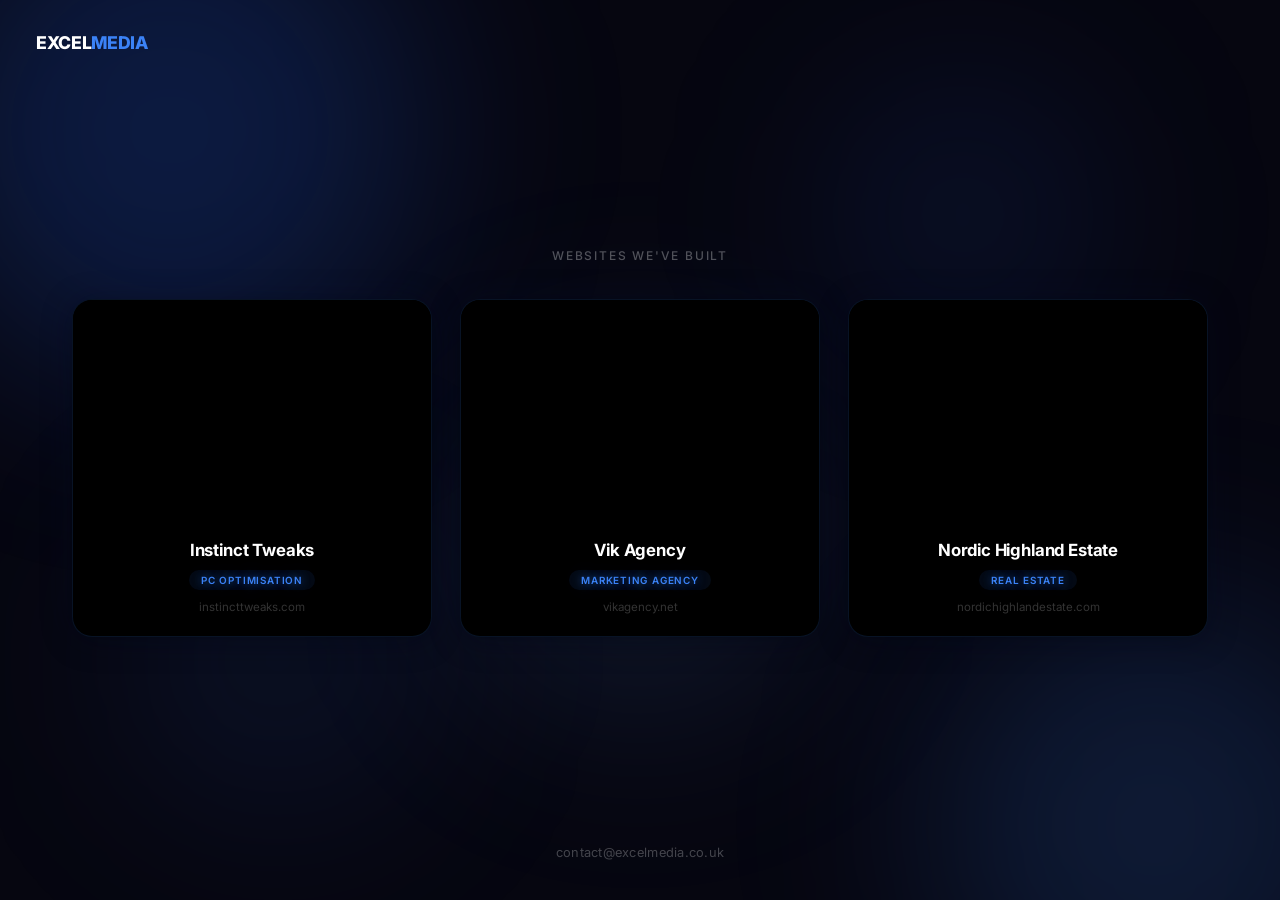
==== index.html @ 688e121d "excelmedia.net portfolio site" ====
<!DOCTYPE html>
<html lang="en">
<head>
    <meta charset="UTF-8">
    <meta name="viewport" content="width=device-width, initial-scale=1.0">
    <title>ExcelMedia</title>
    <meta name="description" content="ExcelMedia — Custom-coded websites built from scratch.">
    <meta name="theme-color" content="#2563eb">
    <link rel="preconnect" href="https://fonts.googleapis.com">
    <link rel="preconnect" href="https://fonts.gstatic.com" crossorigin>
    <link href="https://fonts.googleapis.com/css2?family=Inter:wght@400;600;700;800&display=swap" rel="stylesheet">
    <link rel="stylesheet" href="style.css">
</head>
<body>

    <div class="glow glow-1"></div>
    <div class="glow glow-2"></div>
    <div class="glow glow-3"></div>
    <div class="glow glow-4"></div>
    <div class="glow glow-5"></div>

    <div class="logo">EXCEL<span>MEDIA</span></div>

    <main>
        <p class="tagline">Websites we've built</p>
        <div class="cards">
            <a href="https://instincttweaks.com" target="_blank" rel="noopener" class="card">
                <div class="card-preview">
                    <iframe src="https://instincttweaks.com" loading="lazy" tabindex="-1"></iframe>
                    <div class="card-preview-fade"></div>
                </div>
                <div class="card-label">
                    <h2>Instinct Tweaks</h2>
                    <p class="card-type">PC Optimisation</p>
                    <p class="card-url">instincttweaks.com</p>
                </div>
            </a>
            <a href="https://vikagency.net" target="_blank" rel="noopener" class="card">
                <div class="card-preview">
                    <iframe src="https://vikagency.net" loading="lazy" tabindex="-1"></iframe>
                    <div class="card-preview-fade"></div>
                </div>
                <div class="card-label">
                    <h2>Vik Agency</h2>
                    <p class="card-type">Marketing Agency</p>
                    <p class="card-url">vikagency.net</p>
                </div>
            </a>
            <a href="https://nordichighlandestate.com/" target="_blank" rel="noopener" class="card">
                <div class="card-preview">
                    <iframe src="https://nordichighlandestate.com/" loading="lazy" tabindex="-1"></iframe>
                    <div class="card-preview-fade"></div>
                </div>
                <div class="card-label">
                    <h2>Nordic Highland Estate</h2>
                    <p class="card-type">Real Estate</p>
                    <p class="card-url">nordichighlandestate.com</p>
                </div>
            </a>
        </div>
    </main>

    <div class="email"><a href="mailto:contact@excelmedia.co.uk">contact@excelmedia.co.uk</a></div>

</body>
</html>
---- style.css ----
* { margin: 0; padding: 0; box-sizing: border-box; }

body {
    font-family: 'Inter', sans-serif;
    background: #060610;
    color: #fff;
    min-height: 100vh;
    display: flex;
    flex-direction: column;
    overflow-x: hidden;
    position: relative;
}

a { text-decoration: none; color: inherit; }

/* ---- BLUE GLOW BACKGROUND ---- */

.glow {
    position: fixed;
    border-radius: 50%;
    pointer-events: none;
    filter: blur(100px);
}

.glow-1 {
    width: 500px;
    height: 500px;
    background: rgba(37, 99, 235, 0.22);
    top: -120px;
    left: -80px;
    animation: float1 8s ease-in-out infinite;
}

.glow-2 {
    width: 450px;
    height: 450px;
    background: rgba(59, 130, 246, 0.16);
    bottom: -150px;
    right: -100px;
    animation: float2 10s ease-in-out infinite;
}

.glow-3 {
    width: 350px;
    height: 350px;
    background: rgba(96, 165, 250, 0.12);
    top: 40%;
    left: 50%;
    transform: translateX(-50%);
    animation: float3 12s ease-in-out infinite;
}

.glow-4 {
    width: 250px;
    height: 250px;
    background: rgba(37, 99, 235, 0.14);
    top: 10%;
    right: 15%;
    animation: float1 9s ease-in-out infinite reverse;
}

.glow-5 {
    width: 300px;
    height: 300px;
    background: rgba(59, 130, 246, 0.1);
    bottom: 10%;
    left: 10%;
    animation: float2 11s ease-in-out infinite reverse;
}

@keyframes float1 {
    0%, 100% { transform: translate(0, 0); }
    50% { transform: translate(40px, 30px); }
}

@keyframes float2 {
    0%, 100% { transform: translate(0, 0); }
    50% { transform: translate(-30px, -40px); }
}

@keyframes float3 {
    0%, 100% { transform: translateX(-50%) translateY(0); }
    50% { transform: translateX(-50%) translateY(-30px); }
}

/* ---- LOGO ---- */

.logo {
    position: fixed;
    top: 32px;
    left: 36px;
    font-size: 1.1rem;
    font-weight: 800;
    letter-spacing: -0.02em;
    z-index: 10;
}

.logo span {
    color: #3b82f6;
}

/* ---- MAIN / CARDS ---- */

main {
    flex: 1;
    display: flex;
    flex-direction: column;
    align-items: center;
    justify-content: center;
    padding: 100px 36px 60px;
}

.tagline {
    font-size: 0.75rem;
    text-transform: uppercase;
    letter-spacing: 0.15em;
    color: rgba(255, 255, 255, 0.3);
    margin-bottom: 36px;
    font-weight: 500;
}

.cards {
    display: flex;
    gap: 28px;
    flex-wrap: wrap;
    justify-content: center;
}

.card {
    background: #000000;
    border: 1px solid rgba(59, 130, 246, 0.15);
    border-radius: 20px;
    width: 360px;
    overflow: hidden;
    transition: border-color 0.3s, transform 0.3s, box-shadow 0.3s;
    position: relative;
    z-index: 2;
    box-shadow: 0 4px 30px rgba(0, 0, 0, 0.4), 0 0 40px rgba(37, 99, 235, 0.06);
}

.card:hover {
    border-color: rgba(59, 130, 246, 0.4);
    transform: translateY(-8px);
    box-shadow: 0 8px 40px rgba(0, 0, 0, 0.5), 0 0 60px rgba(59, 130, 246, 0.15);
}

.card-preview {
    width: 100%;
    height: 220px;
    overflow: hidden;
    position: relative;
    background: #000000;
}

.card-preview iframe {
    width: 1280px;
    height: 800px;
    border: none;
    transform: scale(0.282);
    transform-origin: top left;
    pointer-events: none;
    position: absolute;
    top: 0;
    left: 0;
}

.card-preview-fade {
    position: absolute;
    bottom: 0;
    left: 0;
    right: 0;
    height: 40px;
    background: linear-gradient(to bottom, transparent, #000000);
    pointer-events: none;
}

.card-label {
    padding: 20px 24px 22px;
    text-align: center;
}

.card-label h2 {
    font-size: 1.05rem;
    font-weight: 700;
    margin-bottom: 8px;
    letter-spacing: -0.01em;
}

.card-type {
    display: inline-block;
    font-size: 0.62rem;
    color: #3b82f6;
    font-weight: 600;
    text-transform: uppercase;
    letter-spacing: 0.08em;
    background: rgba(59, 130, 246, 0.08);
    padding: 4px 12px;
    border-radius: 100px;
    margin-bottom: 10px;
    text-shadow: 0 0 8px rgba(59, 130, 246, 0.6), 0 0 20px rgba(59, 130, 246, 0.3);
}

.card-url {
    font-size: 0.72rem;
    color: rgba(255, 255, 255, 0.2);
    font-weight: 400;
}

/* ---- EMAIL ---- */

.email {
    text-align: center;
    padding: 0 24px 40px;
    font-size: 0.8rem;
    letter-spacing: 0.02em;
}

.email a {
    color: rgba(255, 255, 255, 0.25);
    transition: color 0.3s;
}

.email a:hover {
    color: #3b82f6;
}

/* ---- RESPONSIVE ---- */

@media (max-width: 700px) {
    main {
        padding: 100px 24px 60px;
    }

    .cards {
        flex-direction: column;
    }

    .card {
        width: 100%;
        max-width: 360px;
    }

    .logo {
        top: 24px;
        left: 24px;
    }
}
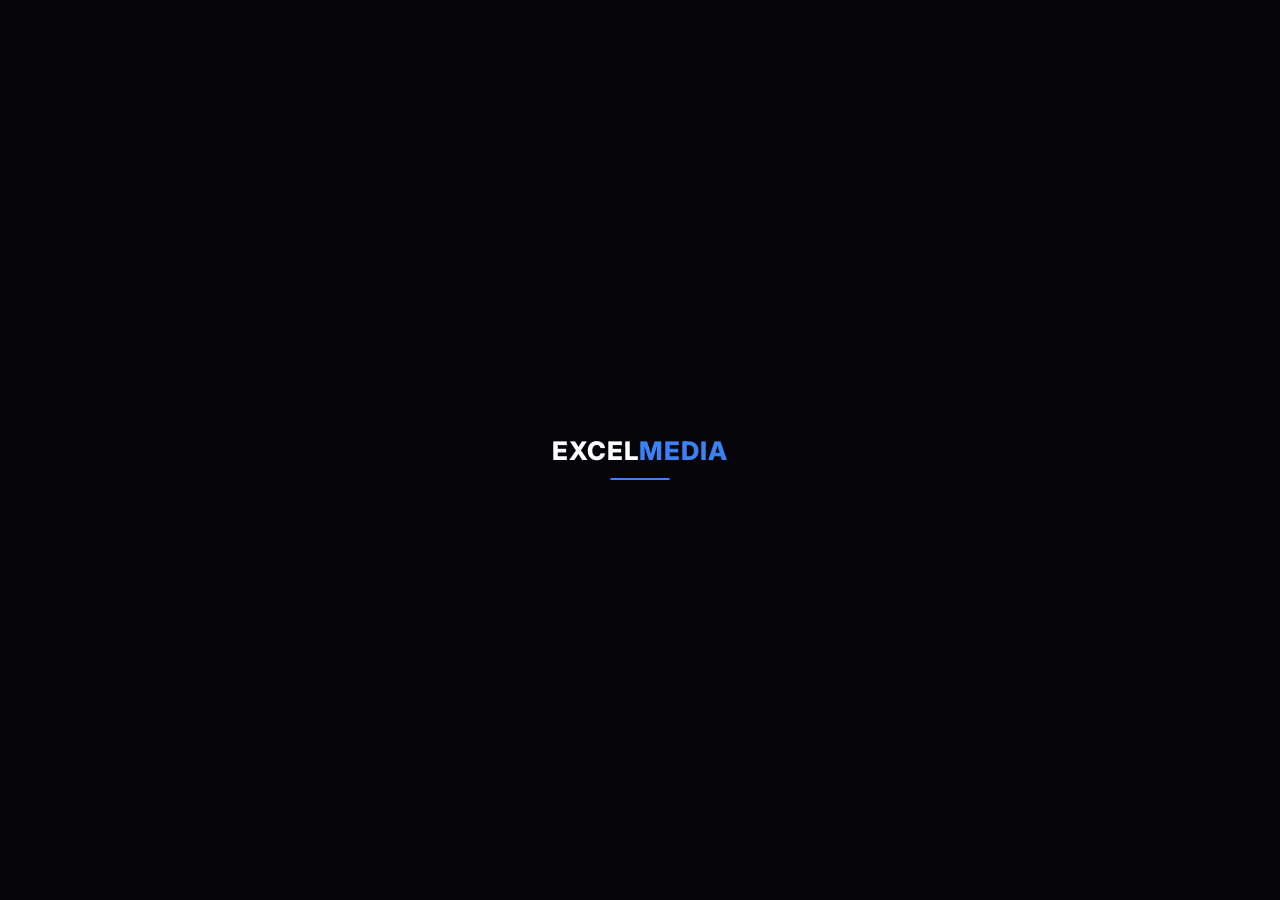
==== commit 68c580e6: "Redesign: premium portfolio with loader, glassmorphism cards, mobile fixes" ====
--- a/index.html
+++ b/index.html
@@ -3,15 +3,29 @@
 <head>
     <meta charset="UTF-8">
     <meta name="viewport" content="width=device-width, initial-scale=1.0">
-    <title>ExcelMedia</title>
+    <title>ExcelMedia — Custom Web Development</title>
     <meta name="description" content="ExcelMedia — Custom-coded websites built from scratch.">
-    <meta name="theme-color" content="#2563eb">
+    <meta name="theme-color" content="#3b82f6">
+    <link rel="icon" type="image/svg+xml" href="data:image/svg+xml,%3Csvg xmlns='http://www.w3.org/2000/svg' viewBox='0 0 32 32'%3E%3Crect width='32' height='32' rx='8' fill='%23050509'/%3E%3Ctext x='16' y='22' font-family='Inter,system-ui,sans-serif' font-size='18' font-weight='800' fill='white' text-anchor='middle'%3EE%3C/text%3E%3C/svg%3E">
+    <meta property="og:type" content="website">
+    <meta property="og:title" content="ExcelMedia — Portfolio">
+    <meta property="og:description" content="Custom-coded websites built from scratch. View our work.">
+    <meta property="og:url" content="https://excelmedia.net">
+    <meta name="twitter:card" content="summary">
+    <style>html{overflow:hidden!important;scrollbar-width:none}html::-webkit-scrollbar{display:none}html.allow-scroll{overflow-y:auto!important;overflow-x:hidden!important}</style>
     <link rel="preconnect" href="https://fonts.googleapis.com">
     <link rel="preconnect" href="https://fonts.gstatic.com" crossorigin>
+    <link rel="preload" as="style" href="https://fonts.googleapis.com/css2?family=Inter:wght@400;600;700;800&display=swap">
     <link href="https://fonts.googleapis.com/css2?family=Inter:wght@400;600;700;800&display=swap" rel="stylesheet">
     <link rel="stylesheet" href="style.css">
+    <noscript><style>.loader{display:none!important}.logo,main,.email{opacity:1!important}html{overflow-y:auto!important}</style></noscript>
 </head>
 <body>
+
+    <div class="loader" id="loader">
+        <div class="loader-logo">EXCEL<span>MEDIA</span></div>
+        <div class="loader-bar"></div>
+    </div>
 
     <div class="glow glow-1"></div>
     <div class="glow glow-2"></div>
@@ -22,11 +36,12 @@
     <div class="logo">EXCEL<span>MEDIA</span></div>
 
     <main>
-        <p class="tagline">Websites we've built</p>
+        <p class="tagline">Our Work</p>
         <div class="cards">
-            <a href="https://instincttweaks.com" target="_blank" rel="noopener" class="card">
+            <div class="card-wrap">
+            <a href="https://instincttweaks.com" target="_blank" rel="noopener noreferrer" class="card">
                 <div class="card-preview">
-                    <iframe src="https://instincttweaks.com" loading="lazy" tabindex="-1"></iframe>
+                    <iframe src="https://instincttweaks.com" loading="lazy" tabindex="-1" sandbox="allow-scripts allow-same-origin" aria-label="Instinct Tweaks website preview"></iframe>
                     <div class="card-preview-fade"></div>
                 </div>
                 <div class="card-label">
@@ -35,9 +50,11 @@
                     <p class="card-url">instincttweaks.com</p>
                 </div>
             </a>
-            <a href="https://vikagency.net" target="_blank" rel="noopener" class="card">
+            </div>
+            <div class="card-wrap">
+            <a href="https://vikagency.net" target="_blank" rel="noopener noreferrer" class="card">
                 <div class="card-preview">
-                    <iframe src="https://vikagency.net" loading="lazy" tabindex="-1"></iframe>
+                    <iframe src="https://vikagency.net" loading="lazy" tabindex="-1" sandbox="allow-scripts allow-same-origin" aria-label="Vik Agency website preview"></iframe>
                     <div class="card-preview-fade"></div>
                 </div>
                 <div class="card-label">
@@ -46,9 +63,11 @@
                     <p class="card-url">vikagency.net</p>
                 </div>
             </a>
-            <a href="https://nordichighlandestate.com/" target="_blank" rel="noopener" class="card">
-                <div class="card-preview">
-                    <iframe src="https://nordichighlandestate.com/" loading="lazy" tabindex="-1"></iframe>
+            </div>
+            <div class="card-wrap">
+            <a href="https://nordichighlandestate.com/" target="_blank" rel="noopener noreferrer" class="card">
+                <div class="card-preview card-preview-img">
+                    <img src="https://nordichighlandestate.com/assets/Better%20pictures/Bilde_Av_HytttaOgSj%C3%B8en.png" alt="Nordic Highland Estate" loading="lazy">
                     <div class="card-preview-fade"></div>
                 </div>
                 <div class="card-label">
@@ -57,10 +76,26 @@
                     <p class="card-url">nordichighlandestate.com</p>
                 </div>
             </a>
+            </div>
         </div>
     </main>
 
-    <div class="email"><a href="mailto:contact@excelmedia.co.uk">contact@excelmedia.co.uk</a></div>
+    <div class="email">
+        <p class="email-cta">Let’s build yours</p>
+        <a href="mailto:contact@excelmedia.co.uk">contact@excelmedia.co.uk</a>
+    </div>
+
+    <script>
+        window.addEventListener('load', function() {
+            setTimeout(function() {
+                document.getElementById('loader').classList.add('done');
+                document.body.classList.add('loaded');
+                setTimeout(function() {
+                    document.documentElement.classList.add('allow-scroll');
+                }, 800);
+            }, 1500);
+        });
+    </script>
 
 </body>
 </html>
--- a/style.css
+++ b/style.css
@@ -1,8 +1,23 @@
 * { margin: 0; padding: 0; box-sizing: border-box; }
+
+html {
+    overflow: hidden;
+    height: 100%;
+    scrollbar-width: none;
+}
+
+html::-webkit-scrollbar {
+    display: none;
+}
+
+html.allow-scroll {
+    overflow-y: auto;
+    overflow-x: hidden;
+}
 
 body {
     font-family: 'Inter', sans-serif;
-    background: #060610;
+    background: #050509;
     color: #fff;
     min-height: 100vh;
     display: flex;
@@ -11,6 +26,18 @@
     position: relative;
 }
 
+body::before {
+    content: '';
+    position: fixed;
+    top: 0;
+    left: 0;
+    right: 0;
+    bottom: 0;
+    background: radial-gradient(ellipse 80% 60% at 50% 40%, rgba(10, 25, 60, 0.5) 0%, transparent 70%);
+    pointer-events: none;
+    z-index: 0;
+}
+
 a { text-decoration: none; color: inherit; }
 
 /* ---- BLUE GLOW BACKGROUND ---- */
@@ -23,64 +50,64 @@
 }
 
 .glow-1 {
+    width: 600px;
+    height: 600px;
+    background: rgba(37, 99, 235, 0.12);
+    top: -200px;
+    left: -150px;
+    animation: float1 14s ease-in-out infinite;
+}
+
+.glow-2 {
     width: 500px;
     height: 500px;
-    background: rgba(37, 99, 235, 0.22);
-    top: -120px;
-    left: -80px;
-    animation: float1 8s ease-in-out infinite;
-}
-
-.glow-2 {
-    width: 450px;
-    height: 450px;
-    background: rgba(59, 130, 246, 0.16);
-    bottom: -150px;
+    background: rgba(59, 130, 246, 0.09);
+    bottom: -200px;
     right: -100px;
-    animation: float2 10s ease-in-out infinite;
+    animation: float2 18s ease-in-out infinite;
 }
 
 .glow-3 {
+    width: 700px;
+    height: 700px;
+    background: rgba(59, 130, 246, 0.06);
+    top: 30%;
+    left: 50%;
+    transform: translateX(-50%);
+    animation: float3 20s ease-in-out infinite;
+}
+
+.glow-4 {
+    width: 300px;
+    height: 300px;
+    background: rgba(37, 99, 235, 0.08);
+    top: 10%;
+    right: 15%;
+    animation: float1 16s ease-in-out infinite reverse;
+}
+
+.glow-5 {
     width: 350px;
     height: 350px;
-    background: rgba(96, 165, 250, 0.12);
-    top: 40%;
-    left: 50%;
-    transform: translateX(-50%);
-    animation: float3 12s ease-in-out infinite;
-}
-
-.glow-4 {
-    width: 250px;
-    height: 250px;
-    background: rgba(37, 99, 235, 0.14);
-    top: 10%;
-    right: 15%;
-    animation: float1 9s ease-in-out infinite reverse;
-}
-
-.glow-5 {
-    width: 300px;
-    height: 300px;
-    background: rgba(59, 130, 246, 0.1);
+    background: rgba(37, 99, 235, 0.05);
     bottom: 10%;
     left: 10%;
-    animation: float2 11s ease-in-out infinite reverse;
+    animation: float2 22s ease-in-out infinite reverse;
 }
 
 @keyframes float1 {
     0%, 100% { transform: translate(0, 0); }
-    50% { transform: translate(40px, 30px); }
+    50% { transform: translate(30px, 20px); }
 }
 
 @keyframes float2 {
     0%, 100% { transform: translate(0, 0); }
-    50% { transform: translate(-30px, -40px); }
+    50% { transform: translate(-20px, -30px); }
 }
 
 @keyframes float3 {
     0%, 100% { transform: translateX(-50%) translateY(0); }
-    50% { transform: translateX(-50%) translateY(-30px); }
+    50% { transform: translateX(-50%) translateY(-20px); }
 }
 
 /* ---- LOGO ---- */
@@ -89,10 +116,11 @@
     position: fixed;
     top: 32px;
     left: 36px;
-    font-size: 1.1rem;
+    font-size: 1.15rem;
     font-weight: 800;
-    letter-spacing: -0.02em;
+    letter-spacing: 0.04em;
     z-index: 10;
+    color: rgba(255, 255, 255, 0.9);
 }
 
 .logo span {
@@ -111,37 +139,51 @@
 }
 
 .tagline {
-    font-size: 0.75rem;
+    font-size: 0.8rem;
     text-transform: uppercase;
-    letter-spacing: 0.15em;
-    color: rgba(255, 255, 255, 0.3);
-    margin-bottom: 36px;
-    font-weight: 500;
+    letter-spacing: 0.2em;
+    color: rgba(255, 255, 255, 0.35);
+    margin-bottom: 48px;
+    font-weight: 600;
 }
 
 .cards {
     display: flex;
-    gap: 28px;
+    gap: 32px;
     flex-wrap: wrap;
     justify-content: center;
 }
 
+.card-wrap {
+    width: 360px;
+    flex-shrink: 0;
+}
+
 .card {
-    background: #000000;
-    border: 1px solid rgba(59, 130, 246, 0.15);
+    background: linear-gradient(165deg, rgba(255,255,255,0.05) 0%, rgba(255,255,255,0.02) 100%);
+    border: 1px solid rgba(255, 255, 255, 0.08);
     border-radius: 20px;
     width: 360px;
     overflow: hidden;
-    transition: border-color 0.3s, transform 0.3s, box-shadow 0.3s;
+    transition: border-color 0.4s, transform 0.5s cubic-bezier(0.25, 0.46, 0.45, 0.94), box-shadow 0.4s;
     position: relative;
     z-index: 2;
-    box-shadow: 0 4px 30px rgba(0, 0, 0, 0.4), 0 0 40px rgba(37, 99, 235, 0.06);
+    box-shadow: 0 4px 24px rgba(0, 0, 0, 0.3), 0 1px 0 rgba(255, 255, 255, 0.04) inset;
+    backdrop-filter: blur(12px);
+    -webkit-backdrop-filter: blur(12px);
+    will-change: transform;
+    display: block;
 }
 
 .card:hover {
-    border-color: rgba(59, 130, 246, 0.4);
-    transform: translateY(-8px);
-    box-shadow: 0 8px 40px rgba(0, 0, 0, 0.5), 0 0 60px rgba(59, 130, 246, 0.15);
+    border-color: rgba(59, 130, 246, 0.3);
+}
+
+@media (hover: hover) {
+    .card:hover {
+        transform: scale(1.02);
+        box-shadow: 0 12px 48px rgba(0, 0, 0, 0.4), 0 0 0 1px rgba(59, 130, 246, 0.08);
+    }
 }
 
 .card-preview {
@@ -149,7 +191,7 @@
     height: 220px;
     overflow: hidden;
     position: relative;
-    background: #000000;
+    background: #0a0a14;
 }
 
 .card-preview iframe {
@@ -169,40 +211,49 @@
     bottom: 0;
     left: 0;
     right: 0;
-    height: 40px;
-    background: linear-gradient(to bottom, transparent, #000000);
+    height: 60px;
+    background: linear-gradient(to bottom, transparent, #050509);
     pointer-events: none;
 }
 
+.card-preview-img img {
+    width: 100%;
+    height: 100%;
+    object-fit: cover;
+    object-position: center;
+    display: block;
+}
+
 .card-label {
-    padding: 20px 24px 22px;
+    padding: 22px 24px 24px;
     text-align: center;
 }
 
 .card-label h2 {
-    font-size: 1.05rem;
+    font-size: 1.1rem;
     font-weight: 700;
-    margin-bottom: 8px;
+    margin-bottom: 10px;
     letter-spacing: -0.01em;
+    color: rgba(255, 255, 255, 0.95);
 }
 
 .card-type {
     display: inline-block;
-    font-size: 0.62rem;
-    color: #3b82f6;
+    font-size: 0.6rem;
+    color: #60a5fa;
     font-weight: 600;
     text-transform: uppercase;
-    letter-spacing: 0.08em;
+    letter-spacing: 0.1em;
     background: rgba(59, 130, 246, 0.08);
-    padding: 4px 12px;
+    border: 1px solid rgba(59, 130, 246, 0.15);
+    padding: 5px 14px;
     border-radius: 100px;
     margin-bottom: 10px;
-    text-shadow: 0 0 8px rgba(59, 130, 246, 0.6), 0 0 20px rgba(59, 130, 246, 0.3);
 }
 
 .card-url {
     font-size: 0.72rem;
-    color: rgba(255, 255, 255, 0.2);
+    color: rgba(255, 255, 255, 0.25);
     font-weight: 400;
 }
 
@@ -215,6 +266,14 @@
     letter-spacing: 0.02em;
 }
 
+.email-cta {
+    font-size: 0.85rem;
+    color: rgba(255, 255, 255, 0.45);
+    margin-bottom: 8px;
+    font-weight: 500;
+    letter-spacing: 0.01em;
+}
+
 .email a {
     color: rgba(255, 255, 255, 0.25);
     transition: color 0.3s;
@@ -233,6 +292,12 @@
 
     .cards {
         flex-direction: column;
+        align-items: center;
+    }
+
+    .card-wrap {
+        width: 100%;
+        max-width: 360px;
     }
 
     .card {
@@ -245,3 +310,125 @@
         left: 24px;
     }
 }
+
+/* ---- LOAD-IN ANIMATION ---- */
+
+.loader {
+    position: fixed;
+    inset: 0;
+    background: #050509;
+    z-index: 100;
+    display: flex;
+    align-items: center;
+    justify-content: center;
+    transition: opacity 0.6s ease, visibility 0.6s ease;
+}
+
+.loader.done {
+    opacity: 0;
+    visibility: hidden;
+    pointer-events: none;
+}
+
+.loader-logo {
+    font-size: 1.6rem;
+    font-weight: 800;
+    letter-spacing: 0.04em;
+    opacity: 0;
+    animation: loaderFadeIn 0.6s ease forwards;
+}
+
+.loader-logo span {
+    color: #3b82f6;
+}
+
+.loader-bar {
+    position: absolute;
+    top: calc(50% + 28px);
+    left: 50%;
+    transform: translateX(-50%);
+    width: 60px;
+    height: 2px;
+    background: rgba(255, 255, 255, 0.06);
+    border-radius: 2px;
+    overflow: hidden;
+    opacity: 0;
+    animation: loaderFadeIn 0.4s 0.3s ease forwards;
+}
+
+.loader-bar::after {
+    content: '';
+    position: absolute;
+    top: 0;
+    left: 0;
+    height: 100%;
+    width: 0;
+    background: #3b82f6;
+    border-radius: 2px;
+    animation: loaderProgress 1s 0.4s ease-out forwards;
+}
+
+@keyframes loaderFadeIn {
+    to { opacity: 1; }
+}
+
+@keyframes loaderProgress {
+    to { width: 100%; }
+}
+
+/* Content entrance */
+.logo,
+main,
+.email {
+    opacity: 0;
+}
+
+body.loaded .logo {
+    animation: fadeUp 0.6s 0.1s ease forwards;
+}
+
+body.loaded main .tagline {
+    opacity: 0;
+    animation: fadeUp 0.5s 0.15s ease forwards;
+}
+
+body.loaded .cards .card-wrap:nth-child(1) {
+    opacity: 0;
+    animation: fadeUp 0.6s 0.2s ease forwards;
+}
+
+body.loaded .cards .card-wrap:nth-child(2) {
+    opacity: 0;
+    animation: fadeUp 0.6s 0.3s ease forwards;
+}
+
+body.loaded .cards .card-wrap:nth-child(3) {
+    opacity: 0;
+    animation: fadeUp 0.6s 0.4s ease forwards;
+}
+
+body.loaded main {
+    opacity: 1;
+}
+
+body.loaded .email {
+    animation: fadeUp 0.5s 0.55s ease forwards;
+}
+
+@keyframes fadeUp {
+    from {
+        opacity: 0;
+        transform: translateY(16px);
+    }
+    to {
+        opacity: 1;
+        transform: translateY(0);
+    }
+}
+
+@media (prefers-reduced-motion: reduce) {
+    *, *::before, *::after {
+        animation-duration: 0.01ms !important;
+        transition-duration: 0.01ms !important;
+    }
+}
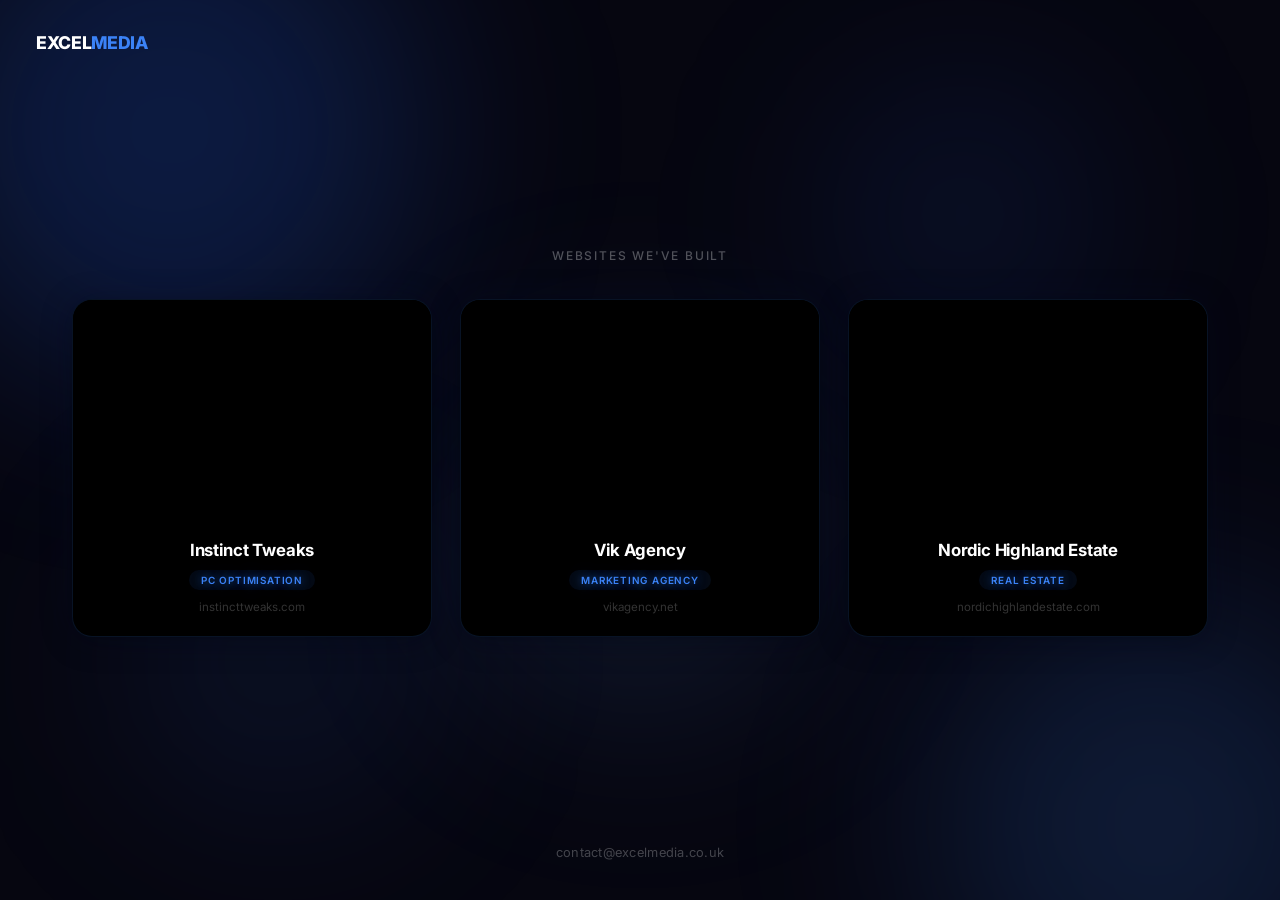
==== commit de02d9e0: "Add OG image for analyzer + pending changes" ====
--- a/index.html
+++ b/index.html
@@ -3,29 +3,15 @@
 <head>
     <meta charset="UTF-8">
     <meta name="viewport" content="width=device-width, initial-scale=1.0">
-    <title>ExcelMedia — Custom Web Development</title>
+    <title>ExcelMedia</title>
     <meta name="description" content="ExcelMedia — Custom-coded websites built from scratch.">
-    <meta name="theme-color" content="#3b82f6">
-    <link rel="icon" type="image/svg+xml" href="data:image/svg+xml,%3Csvg xmlns='http://www.w3.org/2000/svg' viewBox='0 0 32 32'%3E%3Crect width='32' height='32' rx='8' fill='%23050509'/%3E%3Ctext x='16' y='22' font-family='Inter,system-ui,sans-serif' font-size='18' font-weight='800' fill='white' text-anchor='middle'%3EE%3C/text%3E%3C/svg%3E">
-    <meta property="og:type" content="website">
-    <meta property="og:title" content="ExcelMedia — Portfolio">
-    <meta property="og:description" content="Custom-coded websites built from scratch. View our work.">
-    <meta property="og:url" content="https://excelmedia.net">
-    <meta name="twitter:card" content="summary">
-    <style>html{overflow:hidden!important;scrollbar-width:none}html::-webkit-scrollbar{display:none}html.allow-scroll{overflow-y:auto!important;overflow-x:hidden!important}</style>
+    <meta name="theme-color" content="#2563eb">
     <link rel="preconnect" href="https://fonts.googleapis.com">
     <link rel="preconnect" href="https://fonts.gstatic.com" crossorigin>
-    <link rel="preload" as="style" href="https://fonts.googleapis.com/css2?family=Inter:wght@400;600;700;800&display=swap">
     <link href="https://fonts.googleapis.com/css2?family=Inter:wght@400;600;700;800&display=swap" rel="stylesheet">
     <link rel="stylesheet" href="style.css">
-    <noscript><style>.loader{display:none!important}.logo,main,.email{opacity:1!important}html{overflow-y:auto!important}</style></noscript>
 </head>
 <body>
-
-    <div class="loader" id="loader">
-        <div class="loader-logo">EXCEL<span>MEDIA</span></div>
-        <div class="loader-bar"></div>
-    </div>
 
     <div class="glow glow-1"></div>
     <div class="glow glow-2"></div>
@@ -36,12 +22,11 @@
     <div class="logo">EXCEL<span>MEDIA</span></div>
 
     <main>
-        <p class="tagline">Our Work</p>
+        <p class="tagline">Websites we've built</p>
         <div class="cards">
-            <div class="card-wrap">
-            <a href="https://instincttweaks.com" target="_blank" rel="noopener noreferrer" class="card">
+            <a href="https://instincttweaks.com" target="_blank" rel="noopener" class="card">
                 <div class="card-preview">
-                    <iframe src="https://instincttweaks.com" loading="lazy" tabindex="-1" sandbox="allow-scripts allow-same-origin" aria-label="Instinct Tweaks website preview"></iframe>
+                    <iframe src="https://instincttweaks.com" loading="lazy" tabindex="-1"></iframe>
                     <div class="card-preview-fade"></div>
                 </div>
                 <div class="card-label">
@@ -50,11 +35,9 @@
                     <p class="card-url">instincttweaks.com</p>
                 </div>
             </a>
-            </div>
-            <div class="card-wrap">
-            <a href="https://vikagency.net" target="_blank" rel="noopener noreferrer" class="card">
+            <a href="https://vikagency.net" target="_blank" rel="noopener" class="card">
                 <div class="card-preview">
-                    <iframe src="https://vikagency.net" loading="lazy" tabindex="-1" sandbox="allow-scripts allow-same-origin" aria-label="Vik Agency website preview"></iframe>
+                    <iframe src="https://vikagency.net" loading="lazy" tabindex="-1"></iframe>
                     <div class="card-preview-fade"></div>
                 </div>
                 <div class="card-label">
@@ -63,11 +46,9 @@
                     <p class="card-url">vikagency.net</p>
                 </div>
             </a>
-            </div>
-            <div class="card-wrap">
-            <a href="https://nordichighlandestate.com/" target="_blank" rel="noopener noreferrer" class="card">
-                <div class="card-preview card-preview-img">
-                    <img src="https://nordichighlandestate.com/assets/Better%20pictures/Bilde_Av_HytttaOgSj%C3%B8en.png" alt="Nordic Highland Estate" loading="lazy">
+            <a href="https://nordichighlandestate.com/" target="_blank" rel="noopener" class="card">
+                <div class="card-preview">
+                    <iframe src="https://nordichighlandestate.com/" loading="lazy" tabindex="-1"></iframe>
                     <div class="card-preview-fade"></div>
                 </div>
                 <div class="card-label">
@@ -76,26 +57,10 @@
                     <p class="card-url">nordichighlandestate.com</p>
                 </div>
             </a>
-            </div>
         </div>
     </main>
 
-    <div class="email">
-        <p class="email-cta">Let’s build yours</p>
-        <a href="mailto:contact@excelmedia.co.uk">contact@excelmedia.co.uk</a>
-    </div>
-
-    <script>
-        window.addEventListener('load', function() {
-            setTimeout(function() {
-                document.getElementById('loader').classList.add('done');
-                document.body.classList.add('loaded');
-                setTimeout(function() {
-                    document.documentElement.classList.add('allow-scroll');
-                }, 800);
-            }, 1500);
-        });
-    </script>
+    <div class="email"><a href="mailto:contact@excelmedia.co.uk">contact@excelmedia.co.uk</a></div>
 
 </body>
 </html>
--- a/style.css
+++ b/style.css
@@ -1,23 +1,8 @@
 * { margin: 0; padding: 0; box-sizing: border-box; }
-
-html {
-    overflow: hidden;
-    height: 100%;
-    scrollbar-width: none;
-}
-
-html::-webkit-scrollbar {
-    display: none;
-}
-
-html.allow-scroll {
-    overflow-y: auto;
-    overflow-x: hidden;
-}
 
 body {
     font-family: 'Inter', sans-serif;
-    background: #050509;
+    background: #060610;
     color: #fff;
     min-height: 100vh;
     display: flex;
@@ -26,18 +11,6 @@
     position: relative;
 }
 
-body::before {
-    content: '';
-    position: fixed;
-    top: 0;
-    left: 0;
-    right: 0;
-    bottom: 0;
-    background: radial-gradient(ellipse 80% 60% at 50% 40%, rgba(10, 25, 60, 0.5) 0%, transparent 70%);
-    pointer-events: none;
-    z-index: 0;
-}
-
 a { text-decoration: none; color: inherit; }
 
 /* ---- BLUE GLOW BACKGROUND ---- */
@@ -50,64 +23,64 @@
 }
 
 .glow-1 {
-    width: 600px;
-    height: 600px;
-    background: rgba(37, 99, 235, 0.12);
-    top: -200px;
-    left: -150px;
-    animation: float1 14s ease-in-out infinite;
-}
-
-.glow-2 {
     width: 500px;
     height: 500px;
-    background: rgba(59, 130, 246, 0.09);
-    bottom: -200px;
+    background: rgba(37, 99, 235, 0.22);
+    top: -120px;
+    left: -80px;
+    animation: float1 8s ease-in-out infinite;
+}
+
+.glow-2 {
+    width: 450px;
+    height: 450px;
+    background: rgba(59, 130, 246, 0.16);
+    bottom: -150px;
     right: -100px;
-    animation: float2 18s ease-in-out infinite;
+    animation: float2 10s ease-in-out infinite;
 }
 
 .glow-3 {
-    width: 700px;
-    height: 700px;
-    background: rgba(59, 130, 246, 0.06);
-    top: 30%;
+    width: 350px;
+    height: 350px;
+    background: rgba(96, 165, 250, 0.12);
+    top: 40%;
     left: 50%;
     transform: translateX(-50%);
-    animation: float3 20s ease-in-out infinite;
+    animation: float3 12s ease-in-out infinite;
 }
 
 .glow-4 {
+    width: 250px;
+    height: 250px;
+    background: rgba(37, 99, 235, 0.14);
+    top: 10%;
+    right: 15%;
+    animation: float1 9s ease-in-out infinite reverse;
+}
+
+.glow-5 {
     width: 300px;
     height: 300px;
-    background: rgba(37, 99, 235, 0.08);
-    top: 10%;
-    right: 15%;
-    animation: float1 16s ease-in-out infinite reverse;
-}
-
-.glow-5 {
-    width: 350px;
-    height: 350px;
-    background: rgba(37, 99, 235, 0.05);
+    background: rgba(59, 130, 246, 0.1);
     bottom: 10%;
     left: 10%;
-    animation: float2 22s ease-in-out infinite reverse;
+    animation: float2 11s ease-in-out infinite reverse;
 }
 
 @keyframes float1 {
     0%, 100% { transform: translate(0, 0); }
-    50% { transform: translate(30px, 20px); }
+    50% { transform: translate(40px, 30px); }
 }
 
 @keyframes float2 {
     0%, 100% { transform: translate(0, 0); }
-    50% { transform: translate(-20px, -30px); }
+    50% { transform: translate(-30px, -40px); }
 }
 
 @keyframes float3 {
     0%, 100% { transform: translateX(-50%) translateY(0); }
-    50% { transform: translateX(-50%) translateY(-20px); }
+    50% { transform: translateX(-50%) translateY(-30px); }
 }
 
 /* ---- LOGO ---- */
@@ -116,11 +89,10 @@
     position: fixed;
     top: 32px;
     left: 36px;
-    font-size: 1.15rem;
+    font-size: 1.1rem;
     font-weight: 800;
-    letter-spacing: 0.04em;
+    letter-spacing: -0.02em;
     z-index: 10;
-    color: rgba(255, 255, 255, 0.9);
 }
 
 .logo span {
@@ -139,51 +111,37 @@
 }
 
 .tagline {
-    font-size: 0.8rem;
+    font-size: 0.75rem;
     text-transform: uppercase;
-    letter-spacing: 0.2em;
-    color: rgba(255, 255, 255, 0.35);
-    margin-bottom: 48px;
-    font-weight: 600;
+    letter-spacing: 0.15em;
+    color: rgba(255, 255, 255, 0.3);
+    margin-bottom: 36px;
+    font-weight: 500;
 }
 
 .cards {
     display: flex;
-    gap: 32px;
+    gap: 28px;
     flex-wrap: wrap;
     justify-content: center;
 }
 
-.card-wrap {
-    width: 360px;
-    flex-shrink: 0;
-}
-
 .card {
-    background: linear-gradient(165deg, rgba(255,255,255,0.05) 0%, rgba(255,255,255,0.02) 100%);
-    border: 1px solid rgba(255, 255, 255, 0.08);
+    background: #000000;
+    border: 1px solid rgba(59, 130, 246, 0.15);
     border-radius: 20px;
     width: 360px;
     overflow: hidden;
-    transition: border-color 0.4s, transform 0.5s cubic-bezier(0.25, 0.46, 0.45, 0.94), box-shadow 0.4s;
+    transition: border-color 0.3s, transform 0.3s, box-shadow 0.3s;
     position: relative;
     z-index: 2;
-    box-shadow: 0 4px 24px rgba(0, 0, 0, 0.3), 0 1px 0 rgba(255, 255, 255, 0.04) inset;
-    backdrop-filter: blur(12px);
-    -webkit-backdrop-filter: blur(12px);
-    will-change: transform;
-    display: block;
+    box-shadow: 0 4px 30px rgba(0, 0, 0, 0.4), 0 0 40px rgba(37, 99, 235, 0.06);
 }
 
 .card:hover {
-    border-color: rgba(59, 130, 246, 0.3);
-}
-
-@media (hover: hover) {
-    .card:hover {
-        transform: scale(1.02);
-        box-shadow: 0 12px 48px rgba(0, 0, 0, 0.4), 0 0 0 1px rgba(59, 130, 246, 0.08);
-    }
+    border-color: rgba(59, 130, 246, 0.4);
+    transform: translateY(-8px);
+    box-shadow: 0 8px 40px rgba(0, 0, 0, 0.5), 0 0 60px rgba(59, 130, 246, 0.15);
 }
 
 .card-preview {
@@ -191,7 +149,7 @@
     height: 220px;
     overflow: hidden;
     position: relative;
-    background: #0a0a14;
+    background: #000000;
 }
 
 .card-preview iframe {
@@ -211,49 +169,40 @@
     bottom: 0;
     left: 0;
     right: 0;
-    height: 60px;
-    background: linear-gradient(to bottom, transparent, #050509);
+    height: 40px;
+    background: linear-gradient(to bottom, transparent, #000000);
     pointer-events: none;
 }
 
-.card-preview-img img {
-    width: 100%;
-    height: 100%;
-    object-fit: cover;
-    object-position: center;
-    display: block;
-}
-
 .card-label {
-    padding: 22px 24px 24px;
+    padding: 20px 24px 22px;
     text-align: center;
 }
 
 .card-label h2 {
-    font-size: 1.1rem;
+    font-size: 1.05rem;
     font-weight: 700;
-    margin-bottom: 10px;
+    margin-bottom: 8px;
     letter-spacing: -0.01em;
-    color: rgba(255, 255, 255, 0.95);
 }
 
 .card-type {
     display: inline-block;
-    font-size: 0.6rem;
-    color: #60a5fa;
+    font-size: 0.62rem;
+    color: #3b82f6;
     font-weight: 600;
     text-transform: uppercase;
-    letter-spacing: 0.1em;
+    letter-spacing: 0.08em;
     background: rgba(59, 130, 246, 0.08);
-    border: 1px solid rgba(59, 130, 246, 0.15);
-    padding: 5px 14px;
+    padding: 4px 12px;
     border-radius: 100px;
     margin-bottom: 10px;
+    text-shadow: 0 0 8px rgba(59, 130, 246, 0.6), 0 0 20px rgba(59, 130, 246, 0.3);
 }
 
 .card-url {
     font-size: 0.72rem;
-    color: rgba(255, 255, 255, 0.25);
+    color: rgba(255, 255, 255, 0.2);
     font-weight: 400;
 }
 
@@ -266,14 +215,6 @@
     letter-spacing: 0.02em;
 }
 
-.email-cta {
-    font-size: 0.85rem;
-    color: rgba(255, 255, 255, 0.45);
-    margin-bottom: 8px;
-    font-weight: 500;
-    letter-spacing: 0.01em;
-}
-
 .email a {
     color: rgba(255, 255, 255, 0.25);
     transition: color 0.3s;
@@ -292,12 +233,6 @@
 
     .cards {
         flex-direction: column;
-        align-items: center;
-    }
-
-    .card-wrap {
-        width: 100%;
-        max-width: 360px;
     }
 
     .card {
@@ -310,125 +245,3 @@
         left: 24px;
     }
 }
-
-/* ---- LOAD-IN ANIMATION ---- */
-
-.loader {
-    position: fixed;
-    inset: 0;
-    background: #050509;
-    z-index: 100;
-    display: flex;
-    align-items: center;
-    justify-content: center;
-    transition: opacity 0.6s ease, visibility 0.6s ease;
-}
-
-.loader.done {
-    opacity: 0;
-    visibility: hidden;
-    pointer-events: none;
-}
-
-.loader-logo {
-    font-size: 1.6rem;
-    font-weight: 800;
-    letter-spacing: 0.04em;
-    opacity: 0;
-    animation: loaderFadeIn 0.6s ease forwards;
-}
-
-.loader-logo span {
-    color: #3b82f6;
-}
-
-.loader-bar {
-    position: absolute;
-    top: calc(50% + 28px);
-    left: 50%;
-    transform: translateX(-50%);
-    width: 60px;
-    height: 2px;
-    background: rgba(255, 255, 255, 0.06);
-    border-radius: 2px;
-    overflow: hidden;
-    opacity: 0;
-    animation: loaderFadeIn 0.4s 0.3s ease forwards;
-}
-
-.loader-bar::after {
-    content: '';
-    position: absolute;
-    top: 0;
-    left: 0;
-    height: 100%;
-    width: 0;
-    background: #3b82f6;
-    border-radius: 2px;
-    animation: loaderProgress 1s 0.4s ease-out forwards;
-}
-
-@keyframes loaderFadeIn {
-    to { opacity: 1; }
-}
-
-@keyframes loaderProgress {
-    to { width: 100%; }
-}
-
-/* Content entrance */
-.logo,
-main,
-.email {
-    opacity: 0;
-}
-
-body.loaded .logo {
-    animation: fadeUp 0.6s 0.1s ease forwards;
-}
-
-body.loaded main .tagline {
-    opacity: 0;
-    animation: fadeUp 0.5s 0.15s ease forwards;
-}
-
-body.loaded .cards .card-wrap:nth-child(1) {
-    opacity: 0;
-    animation: fadeUp 0.6s 0.2s ease forwards;
-}
-
-body.loaded .cards .card-wrap:nth-child(2) {
-    opacity: 0;
-    animation: fadeUp 0.6s 0.3s ease forwards;
-}
-
-body.loaded .cards .card-wrap:nth-child(3) {
-    opacity: 0;
-    animation: fadeUp 0.6s 0.4s ease forwards;
-}
-
-body.loaded main {
-    opacity: 1;
-}
-
-body.loaded .email {
-    animation: fadeUp 0.5s 0.55s ease forwards;
-}
-
-@keyframes fadeUp {
-    from {
-        opacity: 0;
-        transform: translateY(16px);
-    }
-    to {
-        opacity: 1;
-        transform: translateY(0);
-    }
-}
-
-@media (prefers-reduced-motion: reduce) {
-    *, *::before, *::after {
-        animation-duration: 0.01ms !important;
-        transition-duration: 0.01ms !important;
-    }
-}
